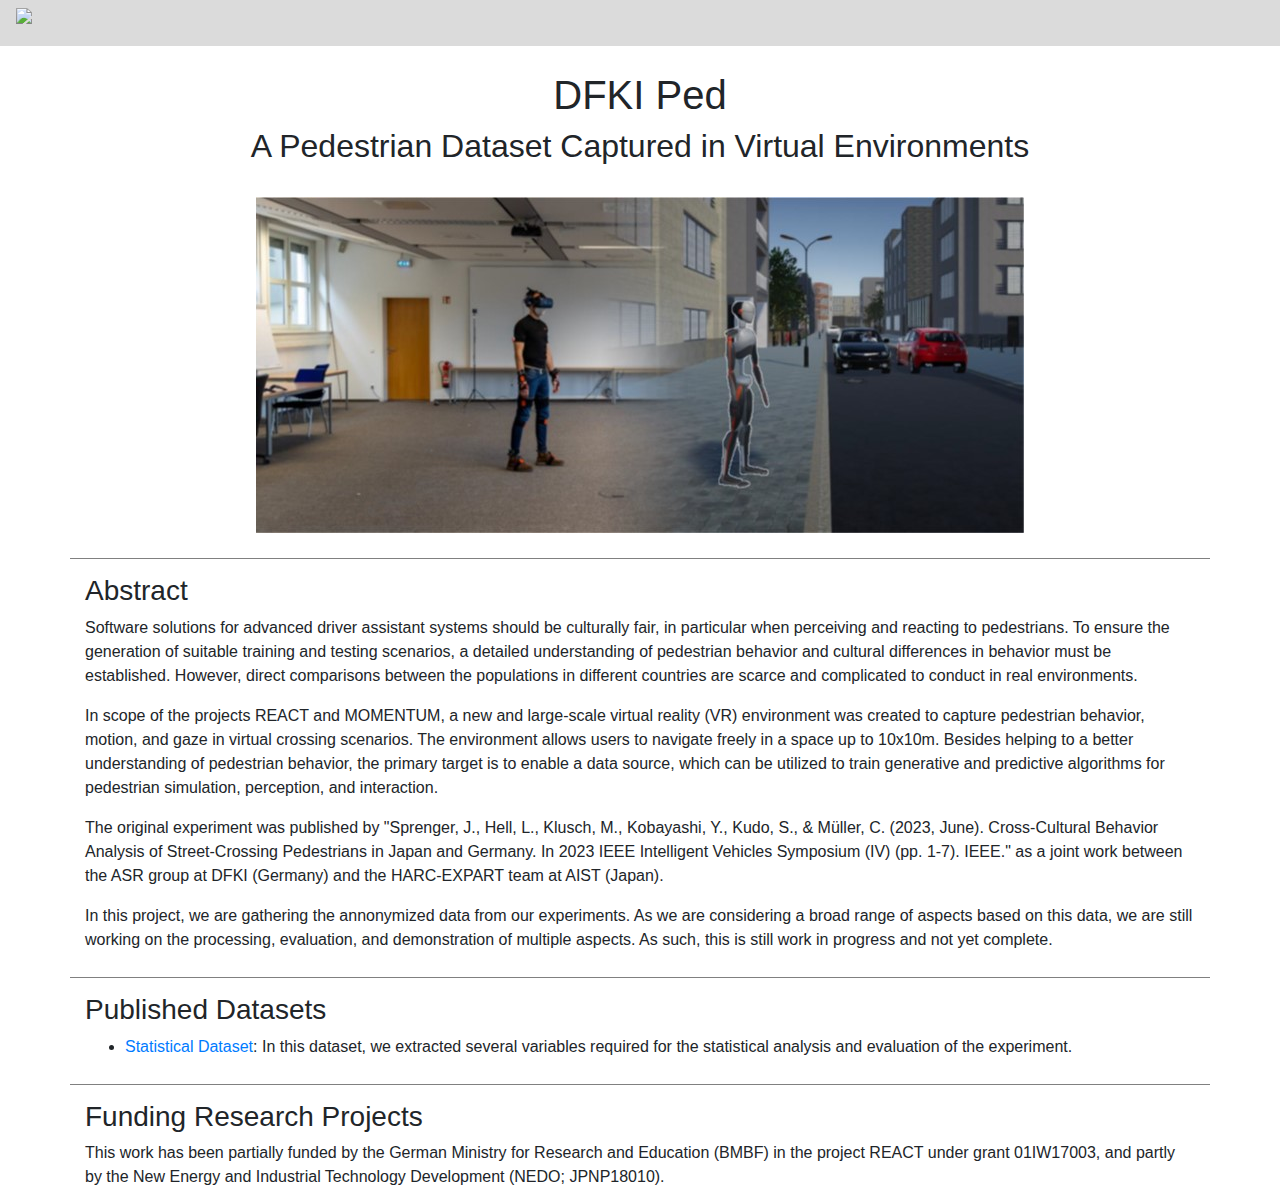
==== html/index.html @ c1a975a2 "Updated website and license" ====
<!doctype html>
<html lang="en">
  <head>
    <!-- Required meta tags -->
    <meta charset="utf-8">
    <meta name="viewport" content="width=device-width, initial-scale=1, shrink-to-fit=no">

    <!-- Bootstrap CSS -->
    <link rel="stylesheet" href="https://cdn.jsdelivr.net/npm/bootstrap@4.0.0/dist/css/bootstrap.min.css" integrity="sha384-Gn5384xqQ1aoWXA+058RXPxPg6fy4IWvTNh0E263XmFcJlSAwiGgFAW/dAiS6JXm" crossorigin="anonymous">

    <title>DFKI - Pedestrian Data</title>
    <link rel="stylesheet" href="css/style.css">
  </head>
  <body>
    <nav class="navbar navbar-expand-lg"><img class="dfki" src="https://www.dfki.de/fileadmin/user_upload/DFKI/Medien/Logos/Logos_DFKI/DFKI_Logo.png" /></nav>
    <header class="masthead text-center">
        <div class="container">
            <h1>DFKI Ped</h1>
            <h2>A Pedestrian Dataset Captured in Virtual Environments</h2>
            <br />
            <img src="images/Teaser.jpg" />
        </div>
    </header>
    <section class="page-section" id="abstract">
        <div class="container">
            <h3>Abstract</h3>
            <p>Software solutions for advanced driver assistant systems should be culturally fair, in particular when perceiving and reacting to pedestrians. To ensure the generation of suitable training and testing scenarios, a detailed understanding of pedestrian behavior and cultural differences in behavior must be established. However, direct comparisons between the populations in different countries are scarce and complicated to conduct in real environments. </p>

            <p>
            In scope of the projects REACT and MOMENTUM, a new and large-scale virtual reality (VR) environment was created to capture pedestrian behavior, motion, and gaze in virtual crossing scenarios. The environment allows users to navigate freely in a space up to 10x10m. Besides helping to a better understanding of pedestrian behavior, the primary target is to enable a data source, which can be utilized to train generative and predictive algorithms for pedestrian simulation, perception, and interaction. </p>

            <p>The original experiment was published by "Sprenger, J., Hell, L., Klusch, M., Kobayashi, Y., Kudo, S., & Müller, C. (2023, June). Cross-Cultural Behavior Analysis of Street-Crossing Pedestrians in Japan and Germany. In 2023 IEEE Intelligent Vehicles Symposium (IV) (pp. 1-7). IEEE." as a joint work between the ASR group at DFKI (Germany) and the HARC-EXPART team at AIST (Japan). </p>
            
            <p>In this project, we are gathering the annonymized data from our experiments. As we are considering a broad range of aspects based on this data, we are still working on the processing, evaluation, and demonstration of multiple aspects. As such, this is still work in progress and not yet complete. </p>
        </div>
    </section>

    <section class="page-section" id="abstract">
        <div class="container">
            <h3>Published Datasets</h3>
            <ul>
                <li>
                    <a href="../data/StatisticalData/html/index.html">Statistical Dataset</a>:
                    In this dataset, we extracted several variables required for the statistical analysis and evaluation of the experiment. 
                </li>
            </ul>
        </div>
    </section>

    <section class="page-section" id="abstract">
        <div class="container">
            <h3>Funding Research Projects</h3>
            This work has been partially funded by the German Ministry for
Research and Education (BMBF) in the project REACT
under grant 01IW17003, and partly by the New Energy and
Industrial Technology Development (NEDO; JPNP18010).
        </div>
    </section>

    <footer>
    </footer>

    <!-- Optional JavaScript -->
    <!-- jQuery first, then Popper.js, then Bootstrap JS -->
    <script src="https://code.jquery.com/jquery-3.2.1.slim.min.js" integrity="sha384-KJ3o2DKtIkvYIK3UENzmM7KCkRr/rE9/Qpg6aAZGJwFDMVNA/GpGFF93hXpG5KkN" crossorigin="anonymous"></script>
    <script src="https://cdn.jsdelivr.net/npm/popper.js@1.12.9/dist/umd/popper.min.js" integrity="sha384-ApNbgh9B+Y1QKtv3Rn7W3mgPxhU9K/ScQsAP7hUibX39j7fakFPskvXusvfa0b4Q" crossorigin="anonymous"></script>
    <script src="https://cdn.jsdelivr.net/npm/bootstrap@4.0.0/dist/js/bootstrap.min.js" integrity="sha384-JZR6Spejh4U02d8jOt6vLEHfe/JQGiRRSQQxSfFWpi1MquVdAyjUar5+76PVCmYl" crossorigin="anonymous"></script>
  </body>
</html>
---- html/css/style.css ----
nav {
    background:rgb(219, 219, 219);
    margin-bottom: 25px;
}
section {
    margin-top: 25px;
}
section .container {
    padding-top: 15px;
    border-top: 1px solid gray;
}
footer {
    text-align: center;
    margin-top: 15px;
}
pre {
    background-color: lightgray;
    margin-top: 0px;
    padding-top:0px;
}

nav img.dfki{
    height:30px;
}
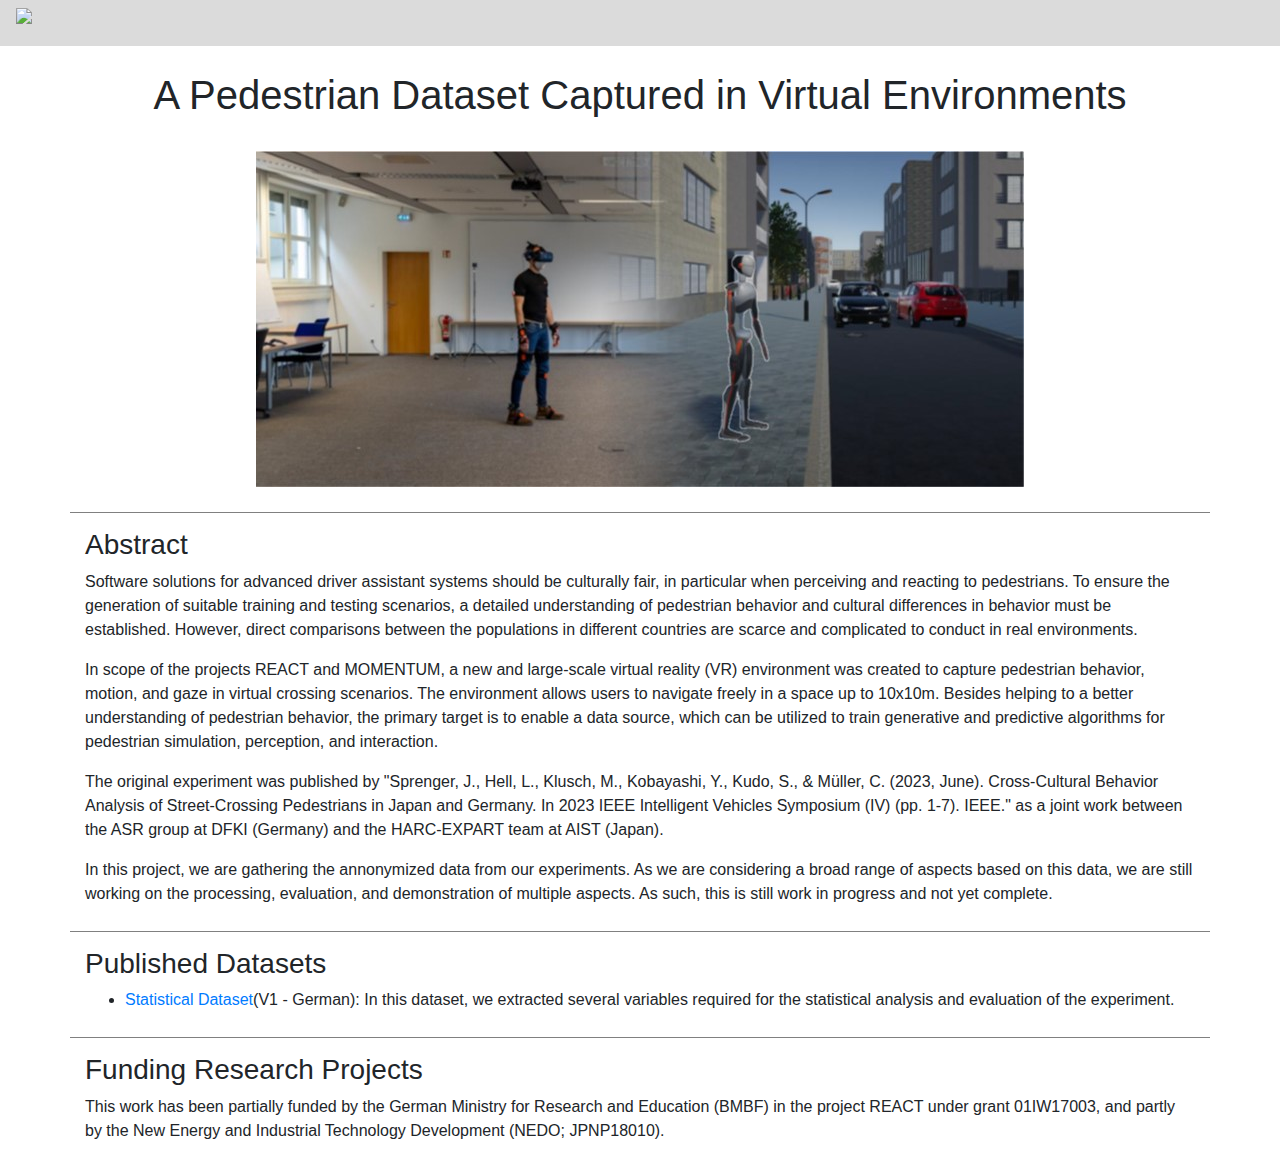
==== commit c21693c0: "updated webpages" ====
--- a/html/index.html
+++ b/html/index.html
@@ -15,8 +15,7 @@
     <nav class="navbar navbar-expand-lg"><img class="dfki" src="https://www.dfki.de/fileadmin/user_upload/DFKI/Medien/Logos/Logos_DFKI/DFKI_Logo.png" /></nav>
     <header class="masthead text-center">
         <div class="container">
-            <h1>DFKI Ped</h1>
-            <h2>A Pedestrian Dataset Captured in Virtual Environments</h2>
+            <h1>A Pedestrian Dataset Captured in Virtual Environments</h1>
             <br />
             <img src="images/Teaser.jpg" />
         </div>
@@ -40,8 +39,9 @@
             <h3>Published Datasets</h3>
             <ul>
                 <li>
-                    <a href="../data/StatisticalData/html/index.html">Statistical Dataset</a>:
-                    In this dataset, we extracted several variables required for the statistical analysis and evaluation of the experiment. 
+                    <a href="../data/StatisticalData/html/index.html">Statistical Dataset</a>(V1 - German): 
+                    In this dataset, we extracted several variables required for the statistical analysis and evaluation of the experiment.
+ 
                 </li>
             </ul>
         </div>
